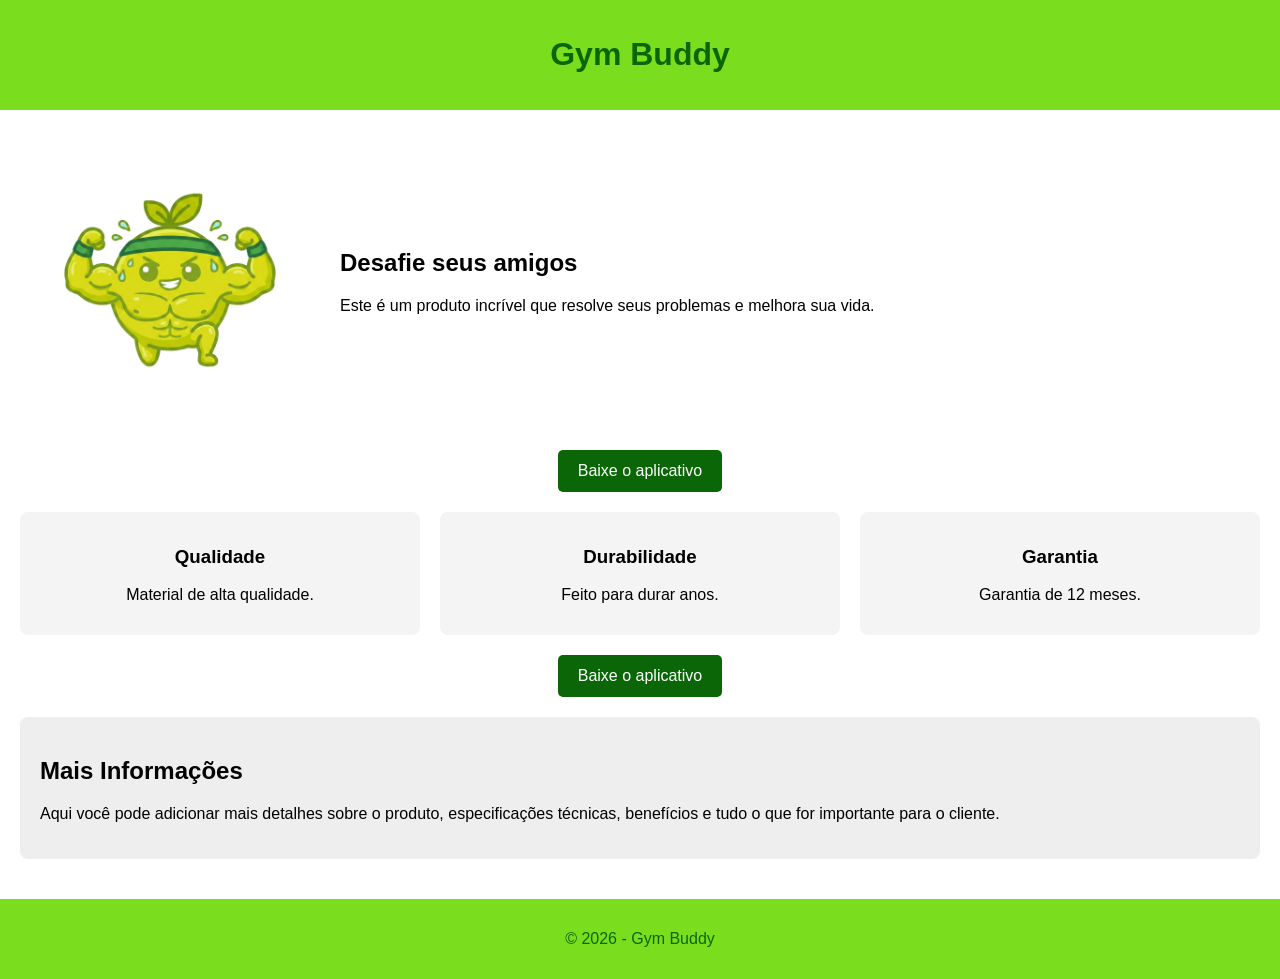
==== index/aulaprova.html @ 69241b52 "Add files via upload" ====
<!DOCTYPE html>
<html lang="pt-br">
<head>
  <meta charset="UTF-8">
  <title>Gym Buddy</title>
  <link rel="stylesheet" href="style.css">
</head>
<body>

  <header>
    <h1>Gym Buddy</h1>
  </header>

  <div class="container">

    
    <div class="top-section">
      <img src="nova-logo.png" alt="Produto">
      <div>
        <h2>Desafie seus amigos</h2>
        <p>Este é um produto incrível que resolve seus problemas e melhora sua vida.</p>
      </div>
    </div>

  
    <a href="#" class="btn">Baixe o aplicativo</a>

  
    <div class="columns">
      <div class="column">
        <h3>Qualidade</h3>
        <p>Material de alta qualidade.</p>
      </div>
      <div class="column">
        <h3>Durabilidade</h3>
        <p>Feito para durar anos.</p>
      </div>
      <div class="column">
        <h3>Garantia</h3>
        <p>Garantia de 12 meses.</p>
      </div>
    </div>

  
    <a href="#" class="btn">Baixe o aplicativo</a>


    <div class="info-section">
      <h2>Mais Informações</h2>
      <p>
        Aqui você pode adicionar mais detalhes sobre o produto, especificações técnicas,
        benefícios e tudo o que for importante para o cliente.
      </p>
    </div>

  </div>

  <footer>
    <p>© 2026 - Gym Buddy</p>
  </footer>

</body>
</html>
---- index/style.css ----
body {
  margin: 0;
  font-family: Arial, sans-serif;
}

header {
  background: #7add1e;
  color: #0a6607;
  padding: 15px;
  text-align: center;
}

.container {
  padding: 20px;
}

.top-section {
  display: flex;
  align-items: center;
  gap: 20px;
}

.top-section img {
  width: 300px;
  border-radius: 10px;
}

.btn {
  
  display: block;
margin: 20px auto;
padding: 12px 20px;
background: #0a6607;
color: white;
text-decoration: none;
border-radius: 5px;
text-align: center;
width: fit-content;
}

.columns {
  display: flex;
  gap: 20px;
  margin: 20px 0;
}

.column {
  flex: 1;
  background: #f4f4f4;
  padding: 15px;
  border-radius: 8px;
  text-align: center;
}

.info-section {
  background: #eee;
  padding: 20px;
  border-radius: 8px;
  margin-top: 20px;
}

footer {
  background: #7add1e;
  color: #0a6607;
  text-align: center;
  padding: 15px;
  margin-top: 20px;
}
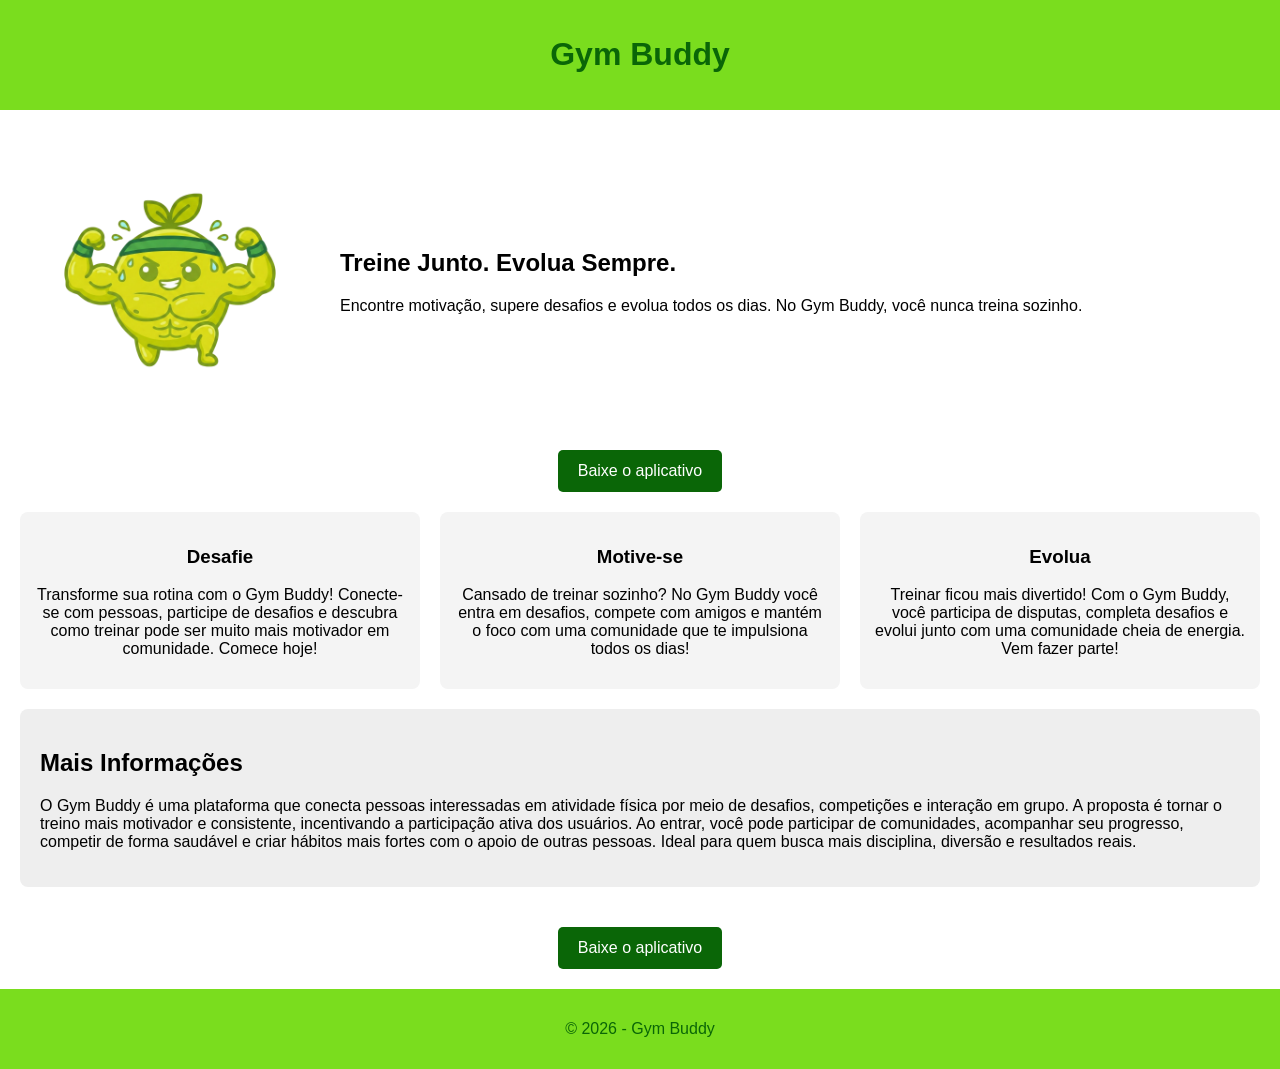
==== commit 825690c9: "Update aulaprova.html" ====
--- a/index/aulaprova.html
+++ b/index/aulaprova.html
@@ -17,8 +17,8 @@
     <div class="top-section">
       <img src="nova-logo.png" alt="Produto">
       <div>
-        <h2>Desafie seus amigos</h2>
-        <p>Este é um produto incrível que resolve seus problemas e melhora sua vida.</p>
+        <h2>Treine Junto. Evolua Sempre.</h2>
+        <p>Encontre motivação, supere desafios e evolua todos os dias. No Gym Buddy, você nunca treina sozinho.</p>
       </div>
     </div>
 
@@ -28,36 +28,37 @@
   
     <div class="columns">
       <div class="column">
-        <h3>Qualidade</h3>
-        <p>Material de alta qualidade.</p>
+        <h3>Desafie</h3>
+        <p>Transforme sua rotina com o Gym Buddy! Conecte-se com pessoas, participe de desafios e descubra como treinar pode ser muito mais motivador em comunidade. Comece hoje!</p>
       </div>
       <div class="column">
-        <h3>Durabilidade</h3>
-        <p>Feito para durar anos.</p>
+        <h3>Motive-se</h3>
+        <p>Cansado de treinar sozinho? No Gym Buddy você entra em desafios, compete com amigos e mantém o foco com uma comunidade que te impulsiona todos os dias!</p>
       </div>
       <div class="column">
-        <h3>Garantia</h3>
-        <p>Garantia de 12 meses.</p>
+        <h3>Evolua</h3>
+        <p>Treinar ficou mais divertido! Com o Gym Buddy, você participa de disputas, completa desafios e evolui junto com uma comunidade cheia de energia. Vem fazer parte!</p>
       </div>
     </div>
 
   
-    <a href="#" class="btn">Baixe o aplicativo</a>
+    
 
 
     <div class="info-section">
       <h2>Mais Informações</h2>
       <p>
-        Aqui você pode adicionar mais detalhes sobre o produto, especificações técnicas,
-        benefícios e tudo o que for importante para o cliente.
+        O Gym Buddy é uma plataforma que conecta pessoas interessadas em atividade física por meio de desafios, competições e interação em grupo. A proposta é tornar o treino mais motivador e consistente, incentivando a participação ativa dos usuários. Ao entrar, você pode participar de comunidades, acompanhar seu progresso, competir de forma saudável e criar hábitos mais fortes com o apoio de outras pessoas. Ideal para quem busca mais disciplina, diversão e resultados reais.
       </p>
     </div>
 
   </div>
+  
+  <a href="#" class="btn">Baixe o aplicativo</a>
 
   <footer>
     <p>© 2026 - Gym Buddy</p>
   </footer>
 
 </body>
-</html>+</html>
